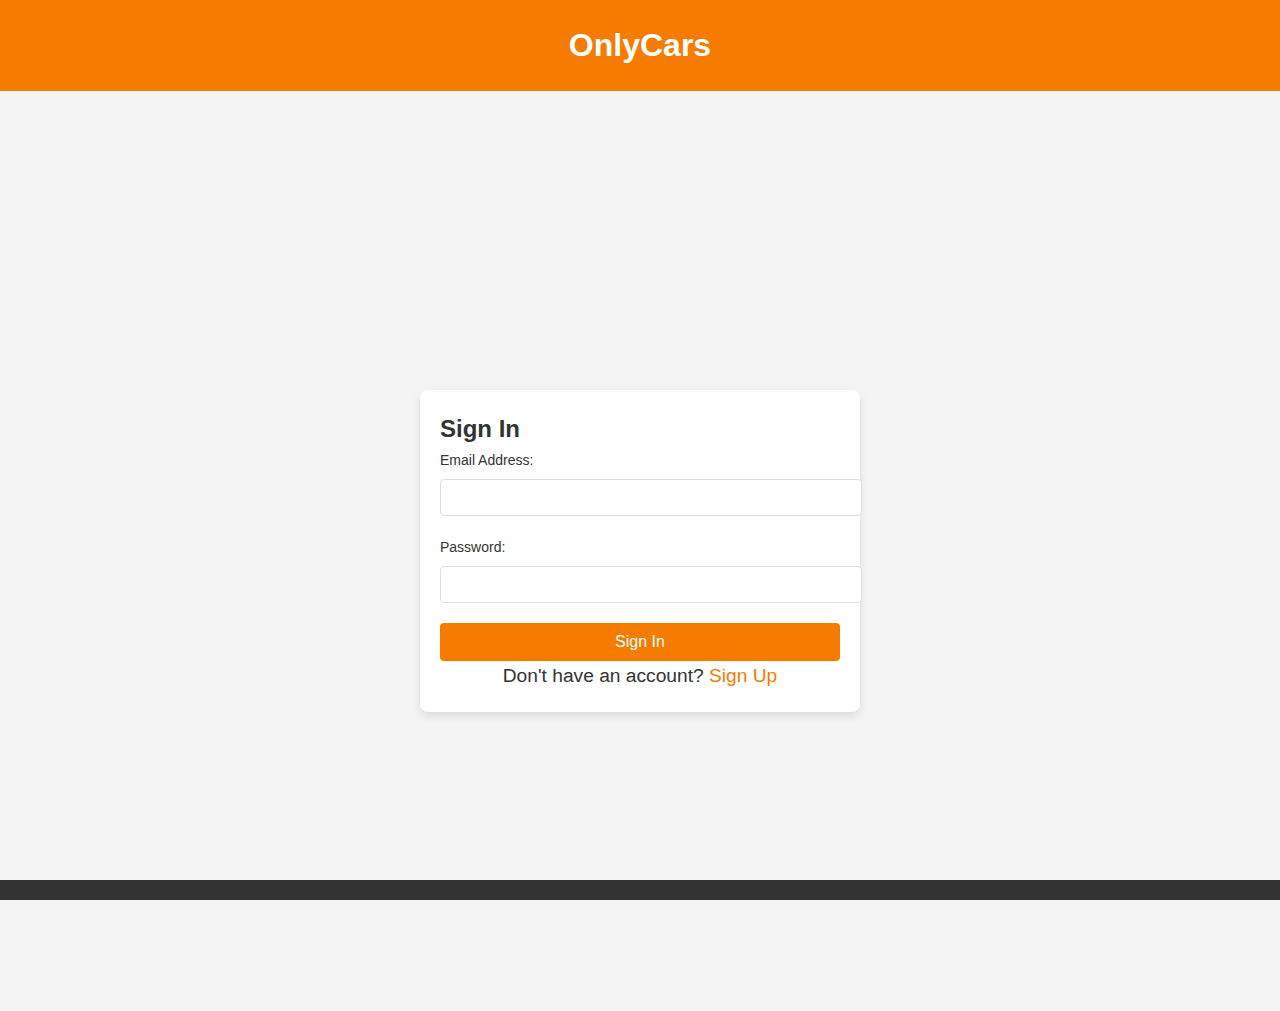
==== signin.html @ b6426631 "Add files via upload" ====
<!DOCTYPE html>
<html lang="en">
<head>
    <meta charset="UTF-8">
    <meta name="viewport" content="width=device-width, initial-scale=1.0">
    <title>Sign In - OnlyCars</title>
    <link rel="stylesheet" href="index.css">
    <link rel="stylesheet" href="signin.css">
</head>
<body>
    <header>
        <h1>OnlyCars</h1>
    </header>

    <main>
        <section id="sign-in">
            <div class="form-container">
                <h2>Sign In</h2>
                <form action="/signin" method="post">
                    <label for="email">Email Address:</label>
                    <input type="email" id="email" name="email" required>

                    <label for="password">Password:</label>
                    <input type="password" id="password" name="password" required>

                    <button type="submit">Sign In</button>
                </form>
                <p>Don't have an account? <a href="#">Sign Up</a></p>
            </div>
        </section>
    </main>

    <footer>
        <!-- Add footer content here -->
    </footer>
</body>
</html>
---- index.css ----
* {
    margin: 0;
    padding: 0;
    box-sizing: 0;
}

body {
    font-family: Arial, Helvetica, sans-serif;
    line-height: 1.6;
    background-color: #f4f4f4;
    color: #333;
    padding: 20px;
}

header {
    background-color: #333;
    color: white;
    text-align: center;
    padding: 1em;
}

main {
    margin: 20px 0;
}

h1 {
    font-size: 2em;
}

p {
    font-size: 1.2em;
}

#container {
    width: 100%;
    max-width: 1200px;
    margin:0 auto;
    padding: 0 20px;
    box-sizing: border-box;
}

.section-p1 {
    padding: 40px 80px;
}
#header {
    width: 100%;
    height: 100%;
    box-sizing: border-box;
    display: flex;
    align-items: center;
    justify-content: space-between;
    padding: 20px 80px;
    background-color: #E3E6F3;
    box-shadow: 0 5px 15px rgba(0, 0, 0, 0.06);
    z-index: 999;
    position: sticky;
    top: 0;
    left: 0;
}
.logo {
    font-family: 'Montserrat', sans-serif;
    font-size: 2em;
    font-weight: 700;
    color: #1e1e1e;
    text-transform: uppercase;
    display: inline-block;
    letter-spacing: 2px;
}

.logo.highlight {
    color: #ff5722;
    font-weight: 800;
}

.logo::after {
    content: '';
    display: block;
    width: 100%;
    height:5px;
    background-color: #ff5722;
    margin-top: 5px;
}


.logo:hover {
    color:#ff5722;
    cursor: pointer;
}

.logo:hover::after{
    background-color: #1e1e1e;
}

#navbar{
    display: flex;
    align-items: center;
    justify-content: center;
}

#navbar li{
    list-style: none;
    padding: 0 20px;
    position: relative;
}

#navbar li a{
    text-decoration: none;
    font-size: 16px;
    font-weight: 600;
    color: #1e1e1e;
    transition: 0.3s ease;
}

#navbar li a:hover,
#navbar li a.active{
    color: #ff5722;
}

#navbar li a.active::after,
#navbar li a:hover::after{
    content: "";
    width: 30%;
    height: 2px;
    background: #ff5722;
    position: absolute;
    bottom: -4px;
    left: 20px;
}

#hero{
    background-image: url('images/newsletterbackgroundaltered.jpg');
    background-color: #bd4c2a;
    height: 90vh;
    width: 100%;
    padding: 0 80px;
    display: flex;
    flex-direction: column;
    align-items: flex-start;
    justify-content: center;
    box-sizing: border-box;
}

#hero h4{
    color:#f8f8f8;
    padding-bottom: 15px;
}

#hero h1{
    color: #ff5722;
}

#hero h2{
    color: #ccc;
}

#hero p{
    color: #f7efef;
}
#hero button{
    background: linear-gradient(135deg, #ff5722 0%, #ff8a50 100%);
    color: white;
    padding: 15px 40px;
    font-size: 1.2em;
    font-weight: 900;
    border-radius: 50px;
    letter-spacing: 1.5px;
    text-transform: uppercase;
    box-shadow: o 10px 20px rgba(0, 0, 0, 0.03);
    transition: all 0.3s ease;
    display: inline-block;
}

#hero button:hover {
    background: linear-gradient(135deg, #ff8a50 0% #ff5722 100%);
    transform: translate(-5px);
    box-shadow: 0 15px 30px rgba(0, 0, 0, 0.4);
    cursor: pointer;
}

#hero button::before {
    content: '';
    position: absolute;
    top: 0;
    left: 0;
    width: 0;
    height: 100%;
    background-color: rgba(255, 255, 255, 0.1);
    transition: width 0.4s ease;
}

#hero button:hover::before {
    width: 100%;
}

#feature .fe-box img {
    width: 300px; /* Shrinks the image to 300px wide */
    height: auto; /* Maintains the aspect ratio */
    border-radius: 5px; /* Optional: rounds the image corners slightly */
    box-shadow: 0 4px 8px rgba(0, 0, 0, 0.2); /* Optional: adds a shadow */
}

#feature {
    display: flex;
    align-items: center;
    justify-content: space-between;
    flex-wrap: wrap;
}

.feature-text {
    font-size: 48px; /* Significantly increased font size */
    color: #333;
    text-align: center;
    margin-top: 20px; 
    font-weight: 700; /* Maintains boldness */
    font-family: 'Poppins', sans-serif; /* Use Poppins font */
}

/* Banner section styling */
#banner {
    background-color: #f57c00; /* Orange background, adjust to match your theme */
    color: #fff; /* White text for contrast */
    padding: 60px 20px; /* Adds padding to the banner */
    text-align: center; /* Centers the text */
    margin-top: 40px; /* Adds space above the banner, under the feature */
}

#banner h2 {
    font-size: 48px; /* Big, bold headline */
    margin-bottom: 20px;
    font-weight: 700;
}

#banner p {
    color: #f8f5f5;
    font-size: 20px; /* Text size for the paragraph */
    font-weight: 300;
    margin-bottom: 30px;
}

.banner-btn {
    display: inline-block;
    background-color: #fff; /* White button with orange text */
    color: #f57c00;
    padding: 15px 30px;
    font-size: 18px;
    text-transform: uppercase; /* Makes the text all uppercase */
    font-weight: bold;
    border-radius: 5px;
    text-decoration: none; /* Removes underline from the link */
    transition: background-color 0.3s ease;
}

.banner-btn:hover {
    background-color: #e67e22; /* Darker orange on hover */
    color: #fff; /* White text on hover */
}

#banner {
    background-image: url('images/banner.jpg');
    background-size: cover;
    background-position: center;
    color: #fff;
    padding: 60px 20px;
    text-align: center;
    margin-top: 40px;
}

/* Newsletter section styling */
#newsletter {
    display: flex;
    justify-content: space-between;
    flex-wrap: wrap;
    align-items: center;
    background-image: url("images/newsletterbackgroundaltered.jpg"); /* Background image */
    background-repeat: no-repeat; /* Prevent image from repeating */
    background-position: 20% 30%; /* Position of the background image */
    background-color: #1e1e1e; /* Dark background color */
    padding: 40px 20px; /* Padding around the section */
    text-align: center; /* Center align the text */
    color: #fff; /* White text color for contrast */
    margin-top: 60px; /* Space from the section above */
}

#newsletter .newstext {
    margin-bottom: 20px; /* Space between the text and the form */
}

#newsletter h4 {
    font-size: 24px; /* Size of the heading */
    color: #fff; /* White color for the heading */
    margin-bottom: 10px; /* Space below the heading */
}

#newsletter p {
    font-size: 16px; /* Size of the paragraph text */
    color: #ccc; /* Light grey color for the text */
}

#newsletter span {
    color: #f57c00; /* Highlight color for part of the text */
}

#newsletter .form {
    display: flex; /* Align form elements horizontally */
    justify-content: center; /* Center the form within the section */
    gap: 10px; /* Space between input and button */
}

#newsletter input[type="text"] {
    padding: 10px; /* Space inside the input field */
    font-size: 16px; /* Font size inside the input */
    border: 1px solid #ddd; /* Border color and style */
    border-radius: 5px; /* Rounded corners for the input field */
    width: 300px; /* Width of the input field */
}

#newsletter button {
    padding: 10px 20px; /* Space inside the button */
    font-size: 16px; /* Font size inside the button */
    background-color: #f57c00; /* Background color for the button */
    color: #fff; /* Text color for the button */
    border: none; /* Remove border */
    border-radius: 5px; /* Rounded corners for the button */
    cursor: pointer; /* Pointer cursor on hover */
    font-weight: bold; /* Make the button text bold */
    transition: background-color 0.3s ease; /* Smooth background color transition */
}

#newsletter button:hover {
    background-color: #e67e22; /* Darker color on hover */
}

/* Footer general styling */
footer {
    background-color: #1e1e1e; /* Dark background color */
    color: #fff; /* White text color for contrast */
    padding: 40px 20px; /* Padding inside the footer */
    display: flex; /* Flexbox layout */
    justify-content: space-between; /* Space between the columns */
    flex-wrap: wrap; /* Wrap the columns on smaller screens */
}

footer .col {
    flex: 1; /* Equal width columns */
    margin-bottom: 20px; /* Space at the bottom of each column */
}

footer h4 {
    font-size: 18px; /* Size for section headings */
    color: #f57c00; /* Orange color for section headings */
    margin-bottom: 10px; /* Space below the heading */
}

footer p {
    font-size: 14px; /* Paragraph text size */
    line-height: 1.6; /* Line height for readability */
}

footer a {
    display: block; /* Each link on a new line */
    color: #fff; /* White link color */
    font-size: 14px; /* Font size for links */
    margin-bottom: 8px; /* Space between links */
    text-decoration: none; /* Remove underline */
    transition: color 0.3s ease; /* Smooth hover transition */
}

footer a:hover {
    color: #f57c00; /* Hover effect for links */
}

footer .copyright {
    width: 100%; /* Full width for copyright section */
    text-align: center; /* Center align the text */
    margin-top: 20px; /* Space above the copyright text */
    font-size: 12px; /* Smaller text size */
    color: #ccc; /* Light grey color */
}
---- signin.css ----
body {
    font-family: Arial, sans-serif;
    background-color: #f4f4f4; /* Light background color */
    margin: 0;
    padding: 0;
}

header {
    background-color: #f57c00; /* Header background color */
    color: white;
    padding: 20px;
    text-align: center;
}

main {
    display: flex;
    justify-content: center;
    align-items: center;
    min-height: calc(100vh - 60px); /* Adjust height minus header/footer */
    padding: 20px;
}

#sign-in {
    background-color: #fff; /* White background for the form container */
    border-radius: 8px;
    box-shadow: 0 4px 8px rgba(0, 0, 0, 0.1); /* Subtle shadow */
    padding: 20px;
    max-width: 400px; /* Max width of the form */
    width: 100%; /* Full width */
}

.form-container h2 {
    margin-top: 0;
    color: #333;
}

.form-container label {
    display: block;
    margin-bottom: 8px;
    font-size: 14px;
    color: #333;
}

.form-container input {
    width: 100%;
    padding: 10px;
    margin-bottom: 20px;
    border: 1px solid #ddd;
    border-radius: 4px;
}

.form-container button {
    width: 100%;
    padding: 10px;
    background-color: #f57c00; /* Button background color */
    color: white;
    border: none;
    border-radius: 4px;
    font-size: 16px;
    cursor: pointer;
}

.form-container button:hover {
    background-color: #e67e22; /* Button hover color */
}

.form-container p {
    text-align: center;
}

.form-container a {
    color: #f57c00; /* Link color */
    text-decoration: none;
}

.form-container a:hover {
    text-decoration: underline; /* Underline on hover */
}

footer {
    background-color: #333; /* Footer background color */
    color: white;
    text-align: center;
    padding: 10px;
    position: absolute;
    bottom: 0;
    width: 100%;
}
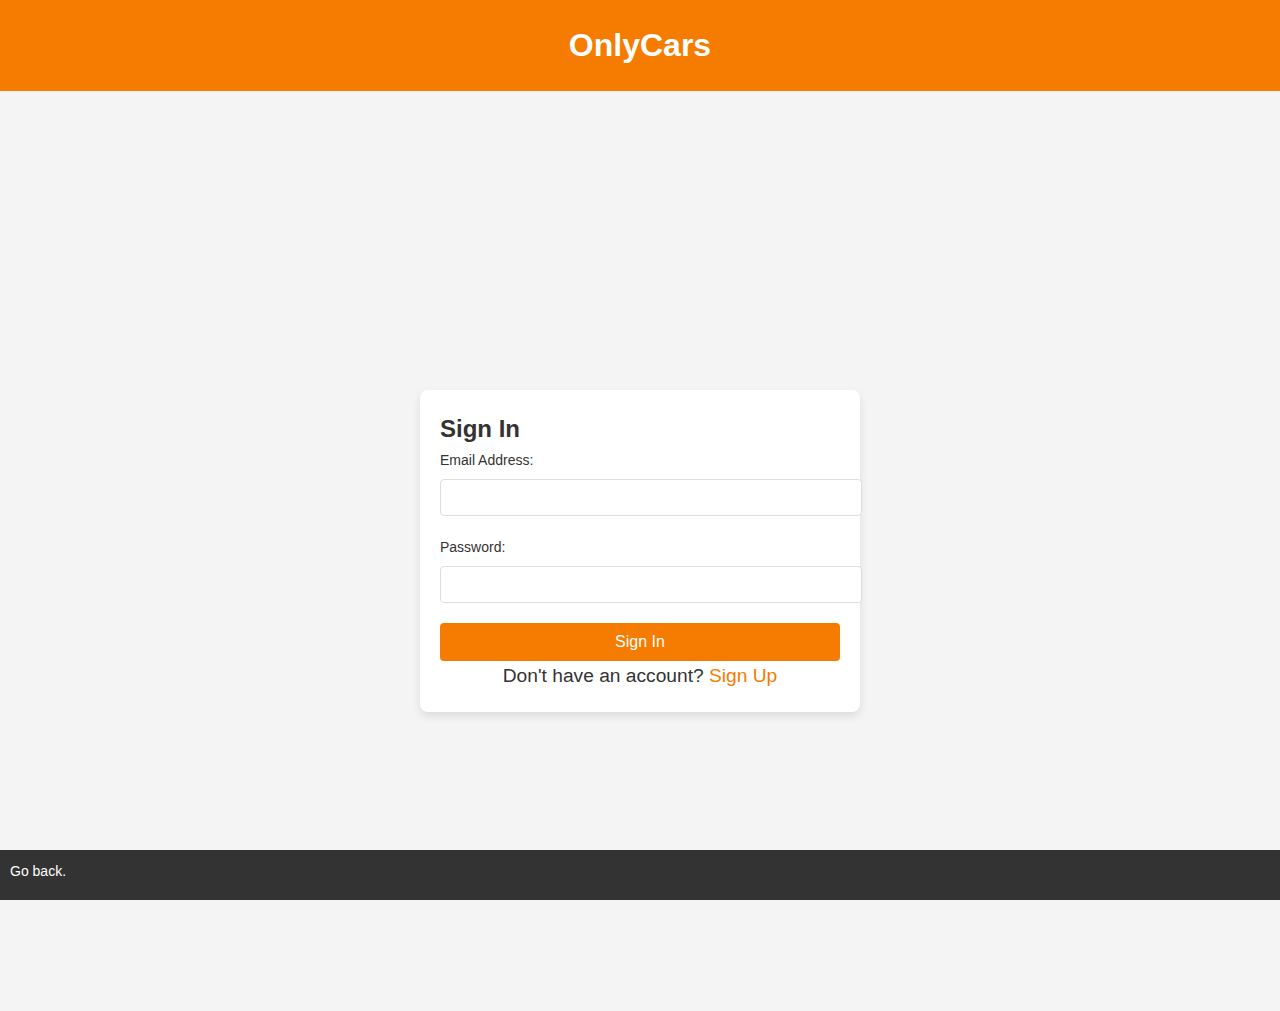
==== commit b26b9480: "almost done just need to create cart webpage and add javascript for the webpages" ====
--- a/signin.html
+++ b/signin.html
@@ -25,13 +25,13 @@
 
                     <button type="submit">Sign In</button>
                 </form>
-                <p>Don't have an account? <a href="#">Sign Up</a></p>
+                <p>Don't have an account? <a href="signup.html">Sign Up</a></p>
             </div>
         </section>
     </main>
 
     <footer>
-        <!-- Add footer content here -->
+        <p><a href="index.html">Go back.</a></p>
     </footer>
 </body>
 </html>
